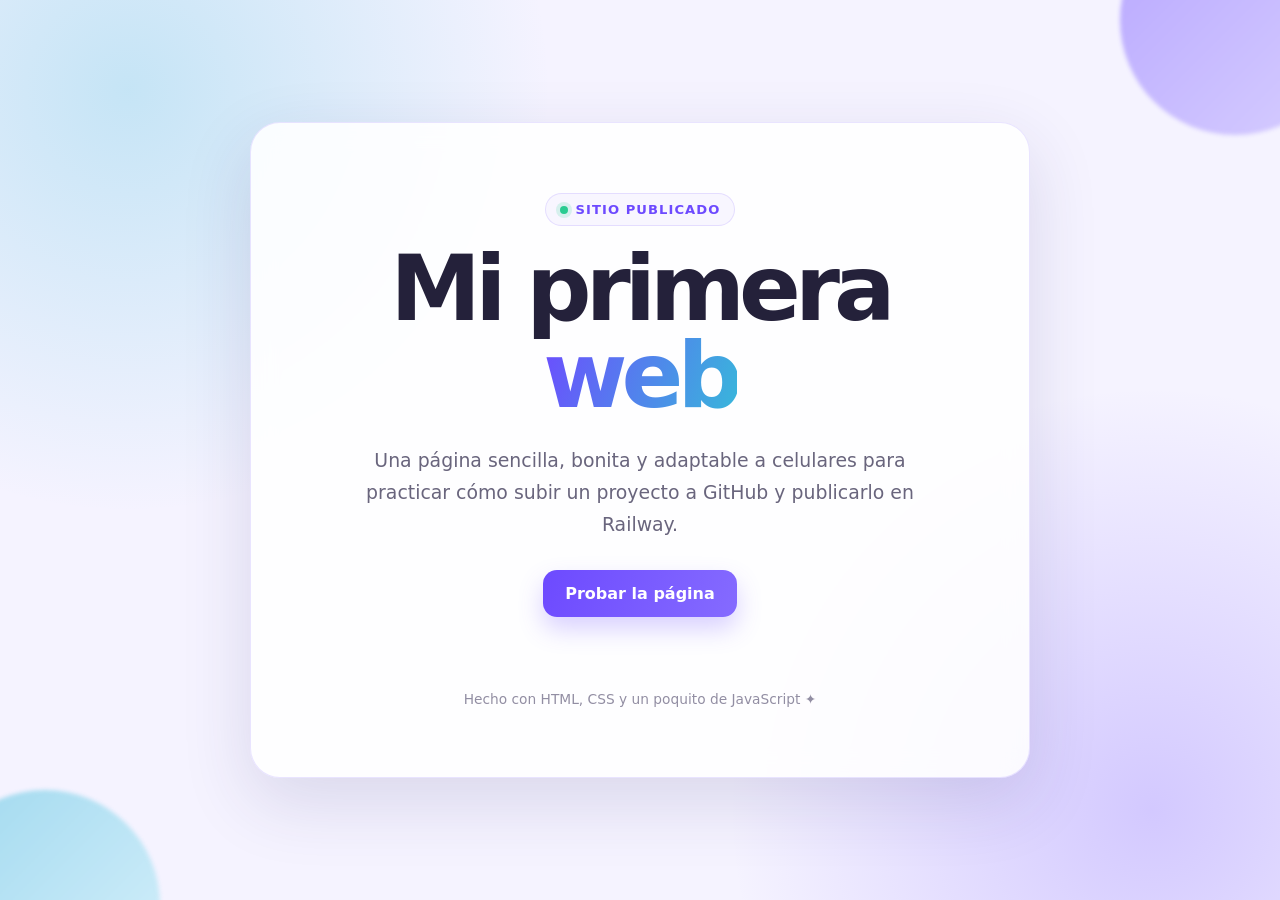
==== index (1).html @ a1ff29a2 "Add files via upload" ====
<!doctype html>
<html lang="es">
<head>
  <meta charset="UTF-8">
  <meta name="viewport" content="width=device-width, initial-scale=1.0">
  <meta name="description" content="Una página sencilla para practicar despliegues con GitHub y Railway.">
  <title>Mi primera web</title>

  <style>
    :root {
      --fondo: #f5f3ff;
      --tarjeta: rgba(255, 255, 255, 0.88);
      --texto: #24213a;
      --suave: #69657d;
      --morado: #6d4aff;
      --celeste: #37b9da;
      --borde: rgba(109, 74, 255, 0.14);
    }

    * {
      box-sizing: border-box;
    }

    body {
      min-height: 100vh;
      margin: 0;
      display: grid;
      place-items: center;
      padding: 24px;
      overflow-x: hidden;
      color: var(--texto);
      font-family: Inter, ui-sans-serif, system-ui, -apple-system, BlinkMacSystemFont, "Segoe UI", sans-serif;
      background:
        radial-gradient(circle at 10% 10%, rgba(55, 185, 218, 0.25), transparent 30%),
        radial-gradient(circle at 90% 90%, rgba(109, 74, 255, 0.25), transparent 30%),
        var(--fondo);
    }

    .decoracion {
      position: fixed;
      width: 230px;
      height: 230px;
      border-radius: 50%;
      filter: blur(2px);
      opacity: 0.45;
      pointer-events: none;
    }

    .decoracion.uno {
      top: -95px;
      right: -70px;
      background: linear-gradient(135deg, var(--morado), #b5a4ff);
    }

    .decoracion.dos {
      bottom: -120px;
      left: -70px;
      background: linear-gradient(135deg, var(--celeste), #b7eff8);
    }

    main {
      width: min(100%, 780px);
      padding: clamp(32px, 7vw, 70px);
      text-align: center;
      border: 1px solid var(--borde);
      border-radius: 30px;
      background: var(--tarjeta);
      box-shadow: 0 24px 70px rgba(50, 39, 110, 0.14);
      backdrop-filter: blur(12px);
      animation: aparecer 700ms ease-out both;
    }

    .etiqueta {
      display: inline-flex;
      align-items: center;
      gap: 8px;
      margin-bottom: 20px;
      padding: 8px 14px;
      color: var(--morado);
      font-size: 0.82rem;
      font-weight: 750;
      letter-spacing: 0.08em;
      text-transform: uppercase;
      border: 1px solid var(--borde);
      border-radius: 999px;
      background: #f8f6ff;
    }

    .punto {
      width: 8px;
      height: 8px;
      border-radius: 50%;
      background: #2acb91;
      box-shadow: 0 0 0 4px rgba(42, 203, 145, 0.16);
    }

    h1 {
      margin: 0;
      font-size: clamp(2.6rem, 9vw, 5.7rem);
      line-height: 0.95;
      letter-spacing: -0.065em;
    }

    h1 span {
      color: transparent;
      background: linear-gradient(110deg, var(--morado), var(--celeste));
      background-clip: text;
      -webkit-background-clip: text;
    }

    .descripcion {
      max-width: 560px;
      margin: 24px auto 30px;
      color: var(--suave);
      font-size: clamp(1rem, 2.5vw, 1.18rem);
      line-height: 1.7;
    }

    button {
      padding: 14px 22px;
      color: white;
      font: inherit;
      font-weight: 750;
      border: 0;
      border-radius: 14px;
      background: linear-gradient(110deg, var(--morado), #856bff);
      box-shadow: 0 12px 24px rgba(109, 74, 255, 0.25);
      cursor: pointer;
      transition: transform 180ms ease, box-shadow 180ms ease;
    }

    button:hover {
      transform: translateY(-3px);
      box-shadow: 0 16px 28px rgba(109, 74, 255, 0.32);
    }

    button:active {
      transform: translateY(0);
    }

    #mensaje {
      min-height: 24px;
      margin: 18px 0 0;
      color: var(--morado);
      font-weight: 700;
    }

    footer {
      margin-top: 32px;
      color: #928ea3;
      font-size: 0.86rem;
    }

    @keyframes aparecer {
      from { opacity: 0; transform: translateY(18px); }
      to { opacity: 1; transform: translateY(0); }
    }

    @media (prefers-reduced-motion: reduce) {
      main { animation: none; }
      button { transition: none; }
    }
  </style>
</head>

<body>
  <div class="decoracion uno" aria-hidden="true"></div>
  <div class="decoracion dos" aria-hidden="true"></div>

  <main>
    <div class="etiqueta">
      <span class="punto"></span>
      Sitio publicado
    </div>

    <h1>Mi primera <span>web</span></h1>

    <p class="descripcion">
      Una página sencilla, bonita y adaptable a celulares para practicar
      cómo subir un proyecto a GitHub y publicarlo en Railway.
    </p>

    <button id="boton" type="button">Probar la página</button>
    <p id="mensaje" aria-live="polite"></p>

    <footer>Hecho con HTML, CSS y un poquito de JavaScript ✦</footer>
  </main>

  <script>
    const boton = document.querySelector("#boton");
    const mensaje = document.querySelector("#mensaje");

    boton.addEventListener("click", () => {
      mensaje.textContent = "¡Funciona! Tu página ya está lista para publicar 🚀";
      boton.textContent = "¡Todo listo!";
    });
  </script>
</body>
</html>
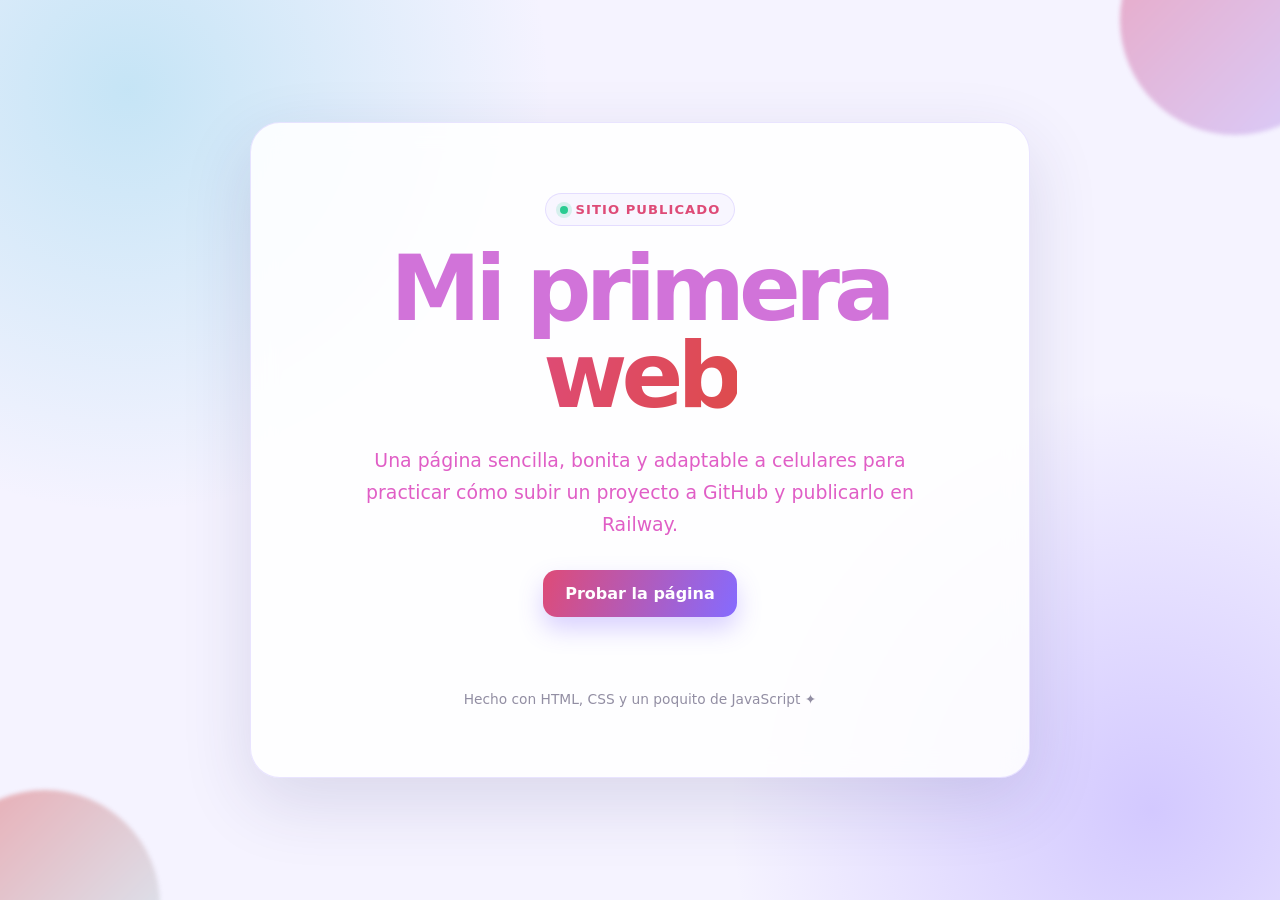
==== commit 38113a01: "Update color variables in index (1).html" ====
--- a/index (1).html
+++ b/index (1).html
@@ -10,10 +10,10 @@
     :root {
       --fondo: #f5f3ff;
       --tarjeta: rgba(255, 255, 255, 0.88);
-      --texto: #24213a;
-      --suave: #69657d;
-      --morado: #6d4aff;
-      --celeste: #37b9da;
+      --texto: #D173D9;
+      --suave: #E05EC6;
+      --morado: #DE4B77;
+      --celeste: #DE4B4B;
       --borde: rgba(109, 74, 255, 0.14);
     }
 
